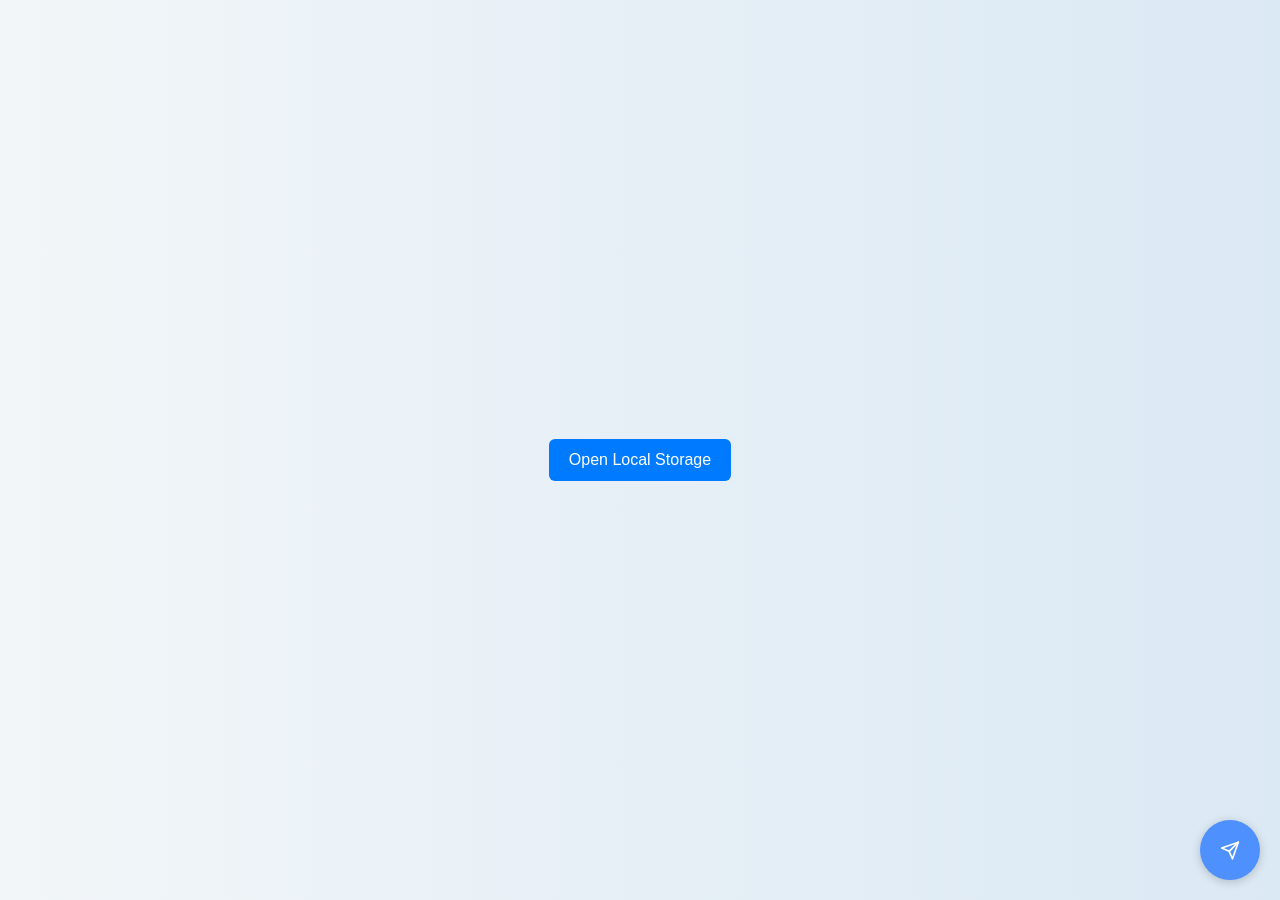
==== index.html @ 6a6e6745 "Merge pull request #2 from Swapnilchaware/develop impl changes for localstogae, document upload list" ====
<!DOCTYPE html>
<html lang="en">
<head>
  <meta charset="UTF-8" />
  <meta name="viewport" content="width=device-width, initial-scale=1.0"/>
  <title>Chat Widget Sample</title>
  <style>
    body {
      margin: 0;
      font-family: Arial, sans-serif;
      background: linear-gradient(to right, #f2f6f9, #dbe9f4);
      height: 100vh;
      display: flex;
      justify-content: center;
      align-items: center;
      flex-direction: column;
    }

    button {
      padding: 12px 20px;
      background-color: #007bff;
      color: white;
      border: none;
      border-radius: 6px;
      font-size: 16px;
      cursor: pointer;
      margin-top: 20px;
    }

    button:hover {
      background-color: #0056b3;
    }
  </style>
</head>
<body>

  <button onclick="window.open('local-storage.html', '_blank')">Open Local Storage</button>
  <script src="chat-widget.js"></script>

  <script>
    localStorage.setItem('isLoggedIn', "true");
    localStorage.setItem('userId', 'PS123');
    localStorage.setItem('bai-sk', 'sk_4FOSLGRV9_DidErmtQ9gOAirxNOTzJtIt7-QJEWSuSY');
    localStorage.setItem('jwt', 'eyJhbGciOiJIUzI1NiIsInR5cCI6IkpXVCJ9...');
    localStorage.setItem('userName', 'PS123');
    localStorage.setItem('sid', 'Jtc13-CXzOsXGrOZ99FvIw');
    localStorage.setItem('documentId', '2000021');
  </script>

</body>
</html>
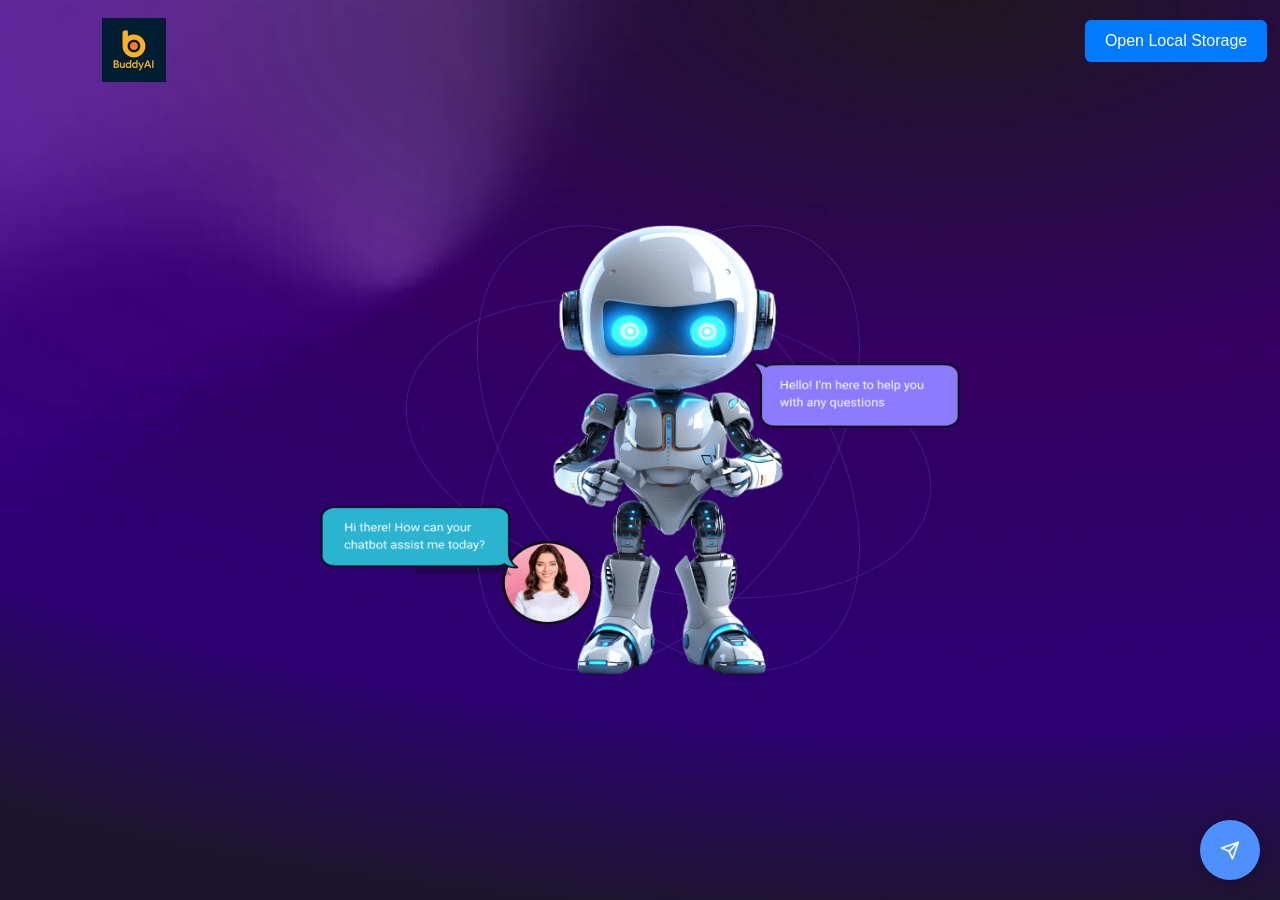
==== commit 3e069b1e: "implement background changes" ====
--- a/index.html
+++ b/index.html
@@ -14,6 +14,7 @@
       justify-content: center;
       align-items: center;
       flex-direction: column;
+      background-image: url('./banner-bg2.jpg');
     }
 
     button {
@@ -30,11 +31,19 @@
     button:hover {
       background-color: #0056b3;
     }
+
+    #btn-open-storage {
+      position: absolute;
+      top: 0%;
+      right: 1%;
+    }
   </style>
 </head>
 <body>
 
-  <button onclick="window.open('local-storage.html', '_blank')">Open Local Storage</button>
+  <img src="./buddyAi_v1.jpeg" alt="Logo" style="width: 5%;position: absolute;top: 2%;left: 8%"/>
+  <img src="./banner1.png" alt="Logo" style="width: 50%; height: 50%; "/>
+  <button id="btn-open-storage" onclick="window.open('local-storage.html', '_blank')">Open Local Storage</button>
   <script src="chat-widget.js"></script>
 
   <script>
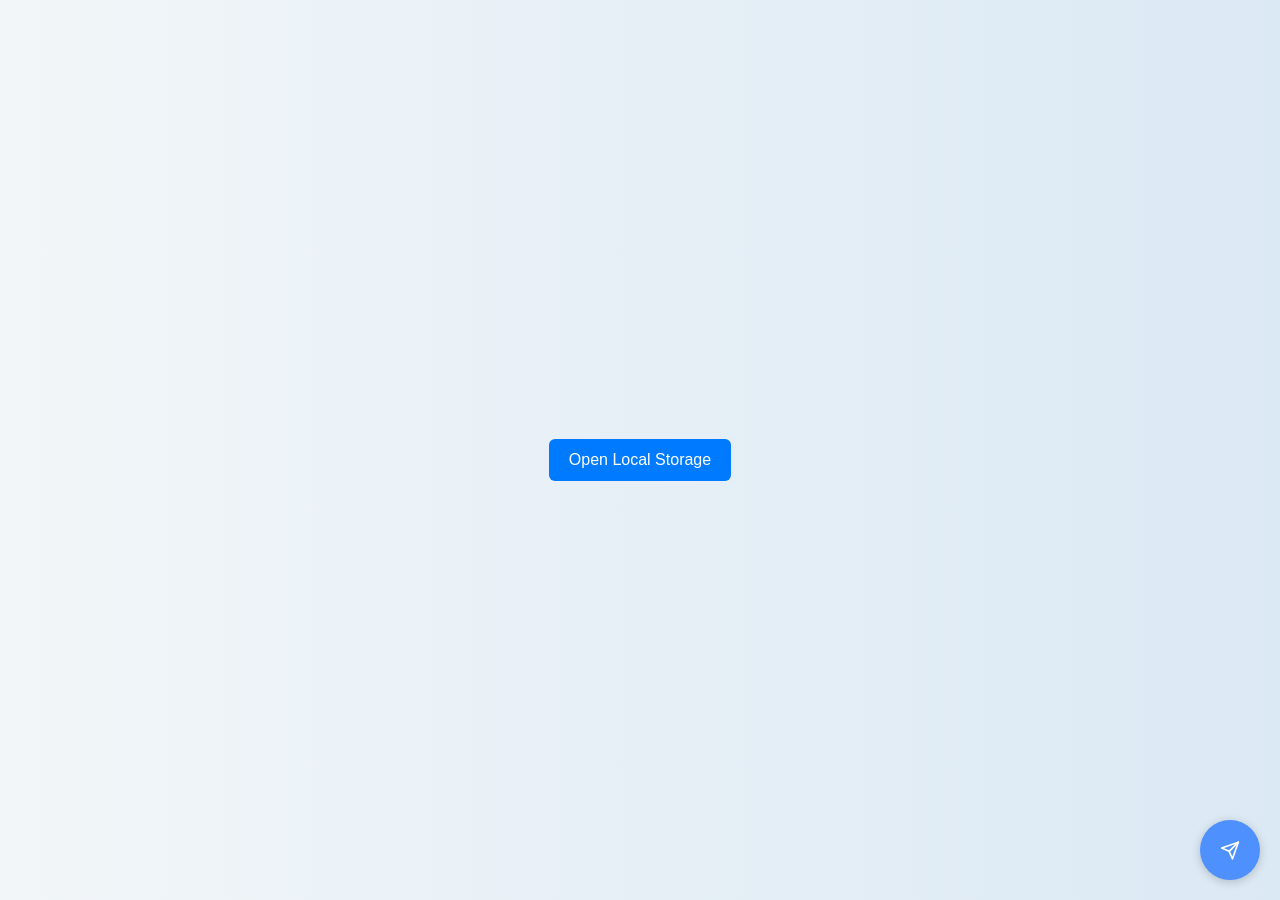
==== commit 5da9d14c: "Update index.html" ====
--- a/index.html
+++ b/index.html
@@ -14,7 +14,6 @@
       justify-content: center;
       align-items: center;
       flex-direction: column;
-      background-image: url('./banner-bg2.jpg');
     }
 
     button {
@@ -31,29 +30,16 @@
     button:hover {
       background-color: #0056b3;
     }
-
-    #btn-open-storage {
-      position: absolute;
-      top: 0%;
-      right: 1%;
-    }
   </style>
 </head>
 <body>
 
-  <img src="./buddyAi_v1.jpeg" alt="Logo" style="width: 5%;position: absolute;top: 2%;left: 8%"/>
-  <img src="./banner1.png" alt="Logo" style="width: 50%; height: 50%; "/>
-  <button id="btn-open-storage" onclick="window.open('local-storage.html', '_blank')">Open Local Storage</button>
+  <button onclick="window.open('local-storage.html', '_blank')">Open Local Storage</button>
   <script src="chat-widget.js"></script>
 
   <script>
     localStorage.setItem('isLoggedIn', "true");
-    localStorage.setItem('userId', 'PS123');
-    localStorage.setItem('bai-sk', 'sk_4FOSLGRV9_DidErmtQ9gOAirxNOTzJtIt7-QJEWSuSY');
-    localStorage.setItem('jwt', 'eyJhbGciOiJIUzI1NiIsInR5cCI6IkpXVCJ9...');
-    localStorage.setItem('userName', 'PS123');
-    localStorage.setItem('sid', 'Jtc13-CXzOsXGrOZ99FvIw');
-    localStorage.setItem('documentId', '2000021');
+  
   </script>
 
 </body>
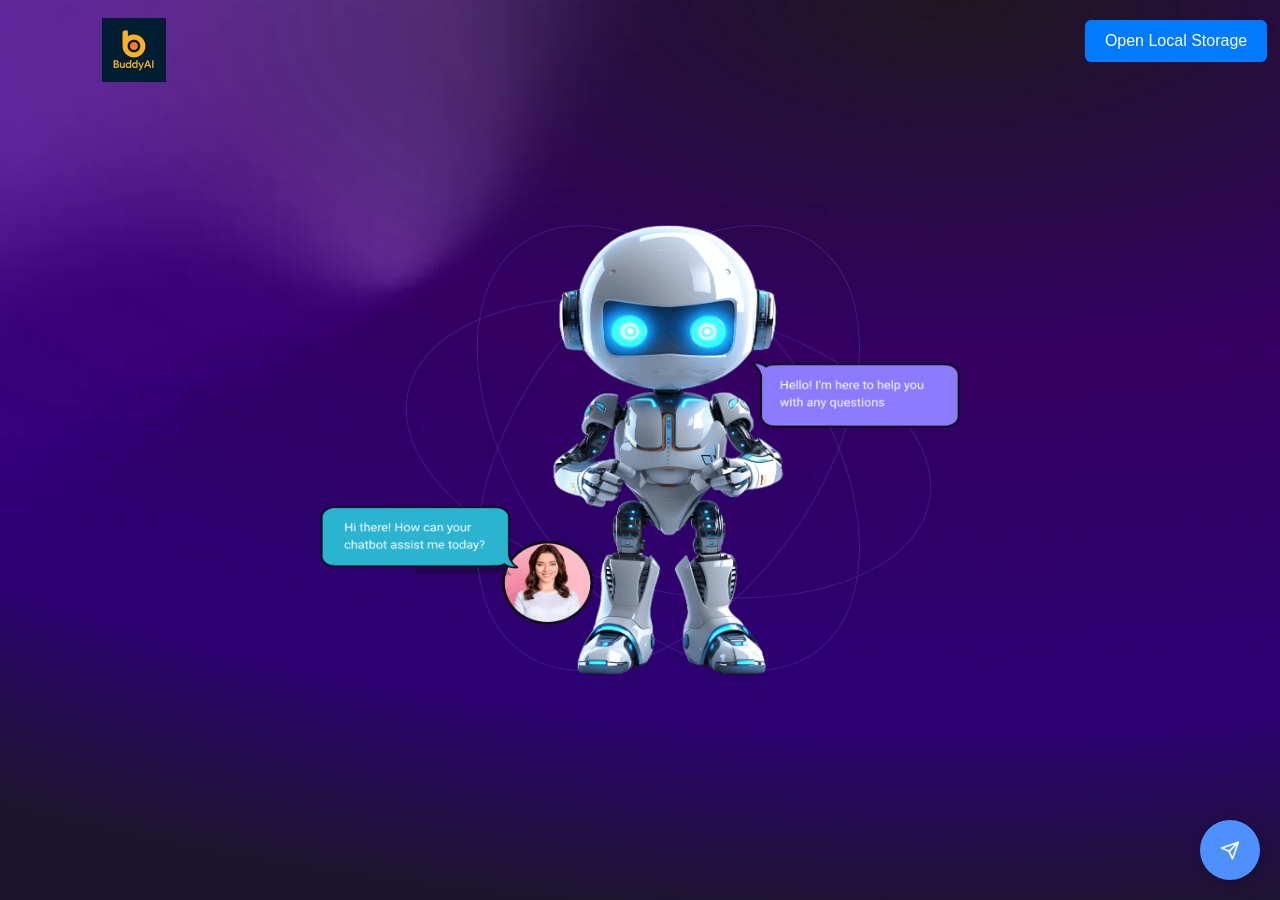
==== commit 4c409a25: "Merge branch 'develop' of https://github.com/buddyai-in/chat-box into develop" ====
--- a/index.html
+++ b/index.html
@@ -14,6 +14,7 @@
       justify-content: center;
       align-items: center;
       flex-direction: column;
+      background-image: url('./banner-bg2.jpg');
     }
 
     button {
@@ -30,11 +31,19 @@
     button:hover {
       background-color: #0056b3;
     }
+
+    #btn-open-storage {
+      position: absolute;
+      top: 0%;
+      right: 1%;
+    }
   </style>
 </head>
 <body>
 
-  <button onclick="window.open('local-storage.html', '_blank')">Open Local Storage</button>
+  <img src="./buddyAi_v1.jpeg" alt="Logo" style="width: 5%;position: absolute;top: 2%;left: 8%"/>
+  <img src="./banner1.png" alt="Logo" style="width: 50%; height: 50%; "/>
+  <button id="btn-open-storage" onclick="window.open('local-storage.html', '_blank')">Open Local Storage</button>
   <script src="chat-widget.js"></script>
 
   <script>
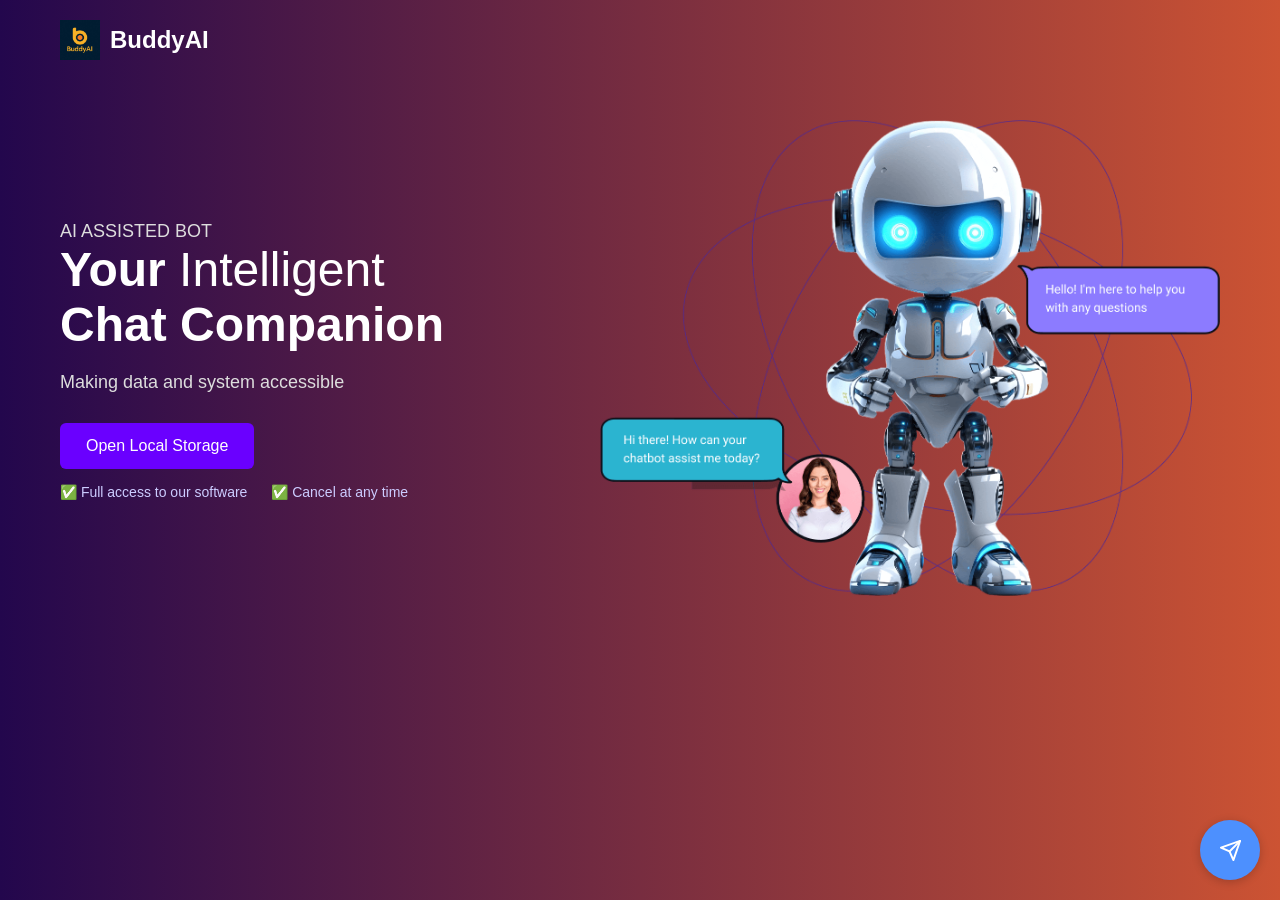
==== commit cb32bbec: "impl bg and minorfix" ====
--- a/index.html
+++ b/index.html
@@ -3,50 +3,176 @@
 <head>
   <meta charset="UTF-8" />
   <meta name="viewport" content="width=device-width, initial-scale=1.0"/>
-  <title>Chat Widget Sample</title>
+  <title>BuddyAI - Intelligent Chat Companion</title>
   <style>
-    body {
+    * {
       margin: 0;
-      font-family: Arial, sans-serif;
-      background: linear-gradient(to right, #f2f6f9, #dbe9f4);
-      height: 100vh;
-      display: flex;
-      justify-content: center;
-      align-items: center;
-      flex-direction: column;
-      background-image: url('./banner-bg2.jpg');
+      padding: 0;
+      box-sizing: border-box;
     }
 
-    button {
-      padding: 12px 20px;
-      background-color: #007bff;
+    body {
+      font-family: 'Segoe UI', Tahoma, Geneva, Verdana, sans-serif;
+      background: linear-gradient(to right, #23074d, #cc5333);
       color: white;
+      height: 100vh;
+      overflow: hidden;
+    }
+
+    header {
+      display: flex;
+      justify-content: space-between;
+      align-items: center;
+      padding: 20px 60px;
+    }
+
+    .logo {
+      display: flex;
+      align-items: center;
+      gap: 10px;
+    }
+
+    .logo img {
+      width: 40px;
+    }
+
+    nav a {
+      color: #ffffffcc;
+      text-decoration: none;
+      margin: 0 15px;
+      font-weight: 500;
+    }
+
+    nav a:hover {
+      color: white;
+    }
+
+    .container {
+      display: flex;
+      align-items: center;
+      justify-content: space-between;
+      padding: 40px 60px;
+    }
+
+    .content {
+      max-width: 600px;
+    }
+
+    .content h1 {
+      font-size: 48px;
+      margin-bottom: 20px;
+    }
+
+    .content h1 span {
+      font-weight: 300;
+    }
+
+    .content p {
+      font-size: 18px;
+      color: #dddddd;
+    }
+
+    .buttons {
+      margin-top: 30px;
+    }
+
+    .buttons button {
+      background: #6a00ff;
+      color: white;
+      padding: 14px 26px;
+      font-size: 16px;
       border: none;
       border-radius: 6px;
-      font-size: 16px;
       cursor: pointer;
-      margin-top: 20px;
+      margin-right: 15px;
     }
 
-    button:hover {
-      background-color: #0056b3;
+    .buttons button:hover {
+      background-color: #5300d6;
     }
 
-    #btn-open-storage {
+    .features {
+      margin-top: 15px;
+      color: #ccccff;
+      font-size: 14px;
+    }
+
+    .features span {
+      margin-right: 20px;
+    }
+
+    .robot-section {
+      position: relative;
+    }
+
+    .robot-img {
+      width: 620px;
+      z-index: 2;
+    }
+
+    .bubble {
       position: absolute;
-      top: 0%;
-      right: 1%;
+      top: 10px;
+      right: 20px;
+      background-color: #9276f8;
+      color: white;
+      padding: 10px 15px;
+      border-radius: 10px;
+      font-size: 14px;
+      max-width: 200px;
+    }
+
+    .user-bubble {
+      position: absolute;
+      bottom: 30px;
+      left: -180px;
+      background-color: #00c8ff;
+      padding: 10px 15px;
+      border-radius: 10px;
+      font-size: 14px;
+      display: flex;
+      align-items: center;
+      max-width: 240px;
+    }
+
+    .user-bubble img {
+      width: 35px;
+      height: 35px;
+      border-radius: 50%;
+      margin-left: 10px;
     }
   </style>
 </head>
 <body>
 
-  <img src="./buddyAi_v1.jpeg" alt="Logo" style="width: 5%;position: absolute;top: 2%;left: 8%"/>
-  <img src="./banner1.png" alt="Logo" style="width: 50%; height: 50%; "/>
-  <button id="btn-open-storage" onclick="window.open('local-storage.html', '_blank')">Open Local Storage</button>
+  <header>
+    <div class="logo">
+      <img src="./buddyAi_v1.jpeg" alt="BuddyAI Logo">
+      <h2>BuddyAI</h2>
+    </div>
+  </header>
+
+  <div class="container">
+    <div class="content">
+      <p>AI ASSISTED BOT</p>
+      <h1>Your <span>Intelligent</span><br><strong>Chat Companion</strong></h1>
+      <p>Making data and system accessible</p>
+      <div class="buttons">
+        <button id="btn-open-storage" onclick="window.open('local-storage.html', '_blank')">Open Local Storage</button>
+      </div>
+      <div class="features">
+        <span>✅ Full access to our software</span>
+        <span>✅ Cancel at any time</span>
+      </div>
+    </div>
+
+    <div class="robot-section">
+      <img class="robot-img" src="./banner1.png" alt="AI Robot" />
+    </div>
+  </div>
+
   <script src="chat-widget.js"></script>
-
-  <script>
+   <script>
     localStorage.setItem('isLoggedIn', "true");
   
   </script>
